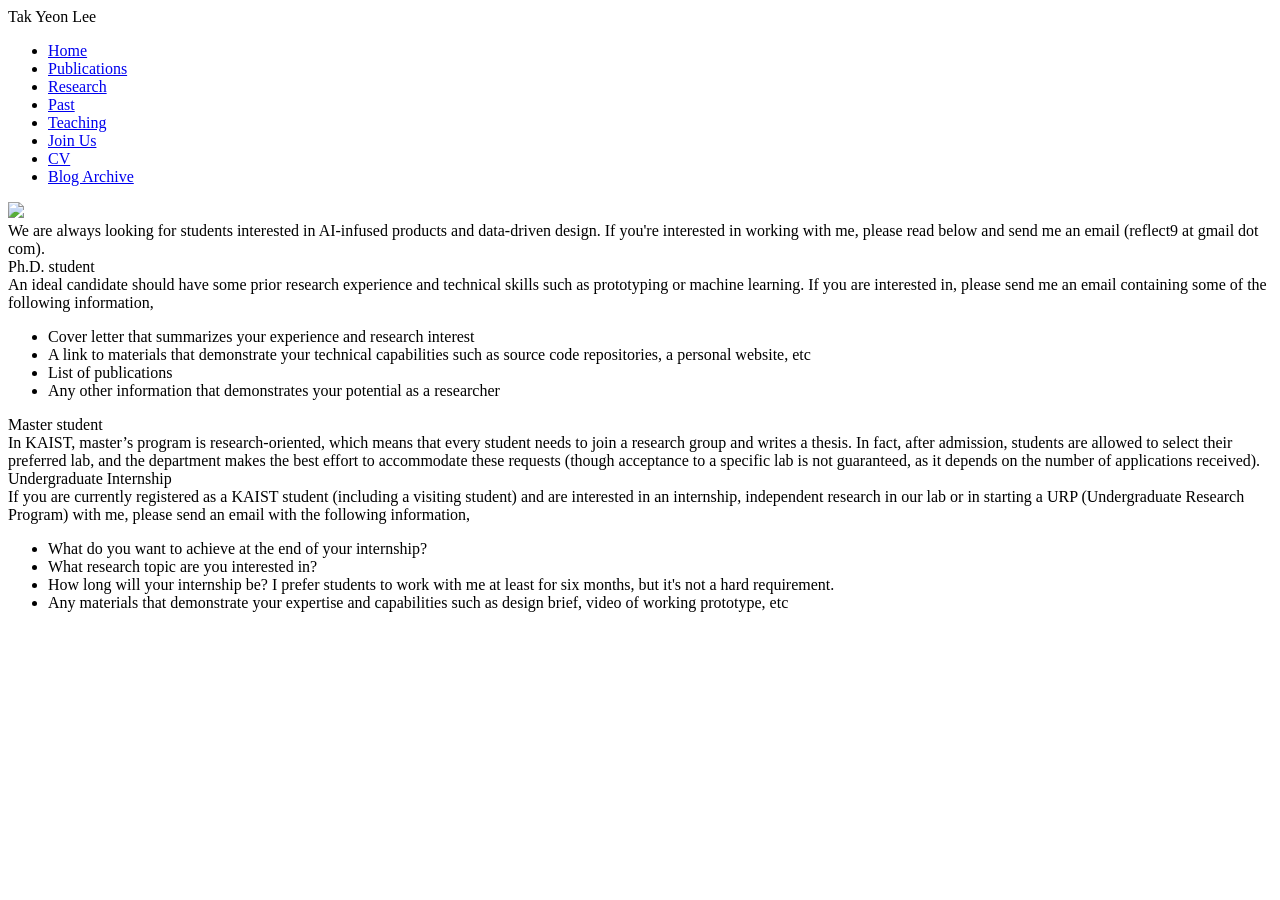
==== joinus.html @ f7e0a705 "feat: add Blog Archive link to navigation menu" ====
<!DOCTYPE html>
<html lang="en-KR">

<head>
    <meta name="description" content="Tak Yeon Lee Personal Homepage" />
    <meta charset="utf-8">
    <title>Tak Yeon Lee</title>
    <meta name="viewport" content="width=device-width, initial-scale=1">
    <meta name="author" content="">
    <link rel="preconnect" href="https://fonts.gstatic.com">
    <link
        href="https://fonts.googleapis.com/css2?family=Roboto:ital,wght@0,100;0,300;0,400;0,500;0,700;0,900;1,100;1,300;1,400;1,500;1,700;1,900&display=swap"
        rel="stylesheet">
    <link rel="stylesheet" href="css/style.css">
    <script src="index.js"></script>
</head>

<body>

    <div class="container">
        <div class="left-panel">
            <div class="left-panel-inner">
                <div class="title">
                    <div class="fullname">
                        Tak Yeon Lee
                    </div>
                </div>
                <div class="nav">
                    <ul>
                        <li><a href="index.html">Home</a></li>
                        <li><a href="publications.html">Publications</a></li>
                        <li><a href="research.html">Research</a></li>
                        <li><a href="past.html">Past</a></li>
                        <li><a href="teaching.html">Teaching</a></li>
                        <li><a href="joinus.html">Join Us</a></li>
                        <li><a href="data/resume.pdf" target=_blank>CV</a></li>
                        <li><a href="https://tylee-archive.web.app" target="_blank">Blog Archive</a></li>
                    </ul>
                </div>
                <div class="profile">
                    <img src="images/takroha.jpg" />
                </div>
            </div>
        </div>
        <div class="mid-panel joinus">
            <div class="introduction">
                We are always looking for students interested in AI-infused products and data-driven design. If you're interested in working with me, please read below and send me an email (reflect9 at gmail dot com).
            </div>
            <div class="section">
                <div class="title">
                    Ph.D. student
                </div>
                <div class="content">
                    An ideal candidate should have some prior research experience and technical skills such as prototyping or machine learning. If you are interested in, please send me an email containing some of the following information, 
                </div>
                <ul class="with-bullets">
                    <li>Cover letter that summarizes your experience and research interest</li>
                    <li>A link to materials that demonstrate your technical capabilities such as source code repositories, a personal website, etc</li>
                    <li>List of publications</li>
                    <li>Any other information that demonstrates your potential as a researcher</li>
                </ul>
            </div>
            <div class="section">
                <div class="title">
                    Master student
                </div>
                <div class="content">
                    In KAIST, master’s program is research-oriented, which means that every student needs to join a research group and writes a thesis. In fact, after admission, students are allowed to select their preferred lab, and the department makes the best effort to accommodate these requests (though acceptance to a specific lab is not guaranteed, as it depends on the number of applications received). 
                </div>
            </div>
            <div class="section">
                <div class="title">
                    Undergraduate Internship
                </div>
                <div class="content">
                    If you are currently registered as a KAIST student (including a visiting student) and are interested in an internship, independent research in our lab or in starting a URP (Undergraduate Research Program) with me, please send an email with the following information, 
                    <ul class="with-bullets">
                        <li>What do you want to achieve at the end of your internship?</li>
                        <li>What research topic are you interested in?</li>
                        <li>How long will your internship be? I prefer students to work with me at least for six months, but it's not a hard requirement.</li>
                        <li>Any materials that demonstrate your expertise and capabilities such as design brief, video of working prototype, etc</li>
                    </ul>
                </div>
            </div>
        </div>
    </div>
</body>
</html>
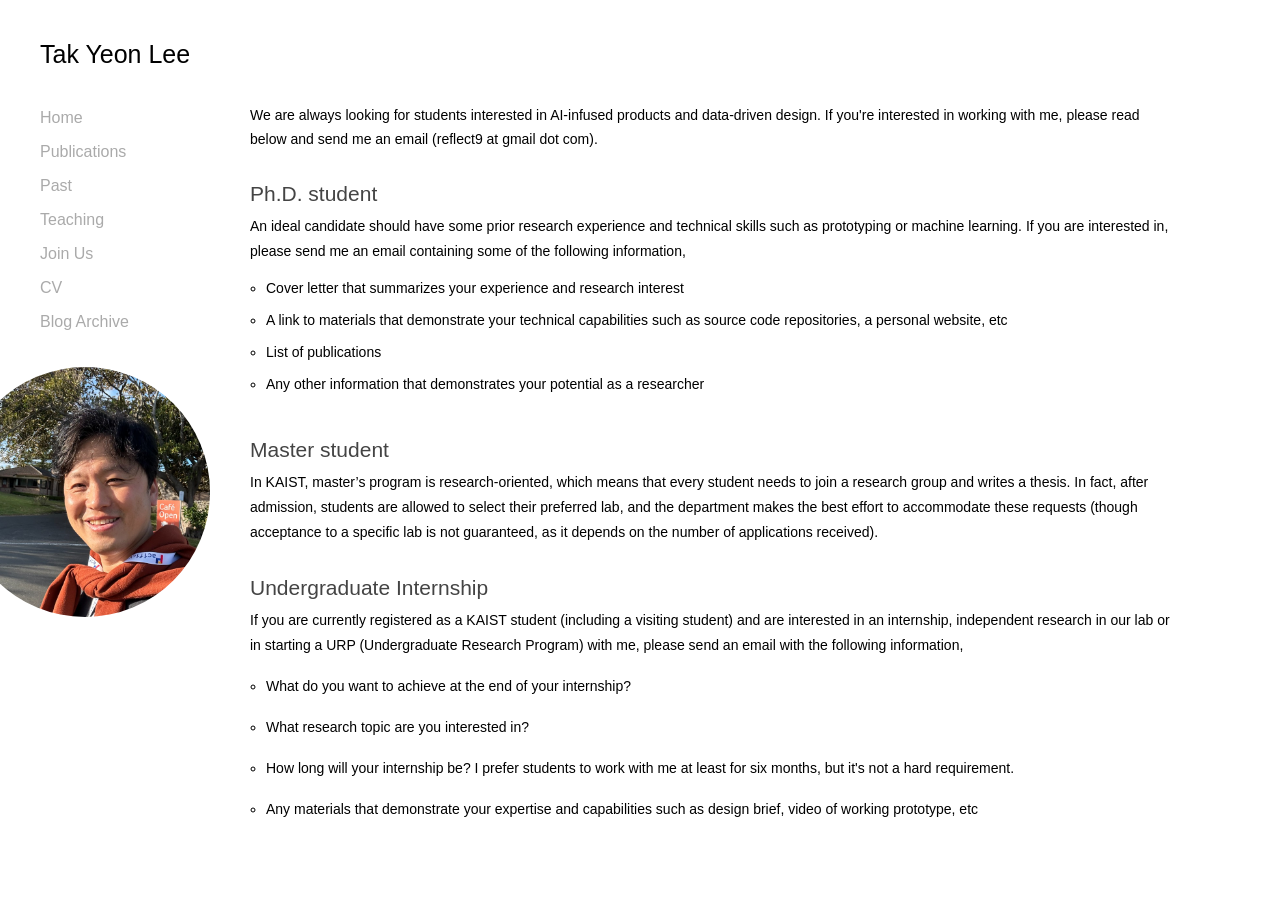
==== commit 263df2f1: "Remove Research navigation and update KAIST teaching links" ====
--- a/joinus.html
+++ b/joinus.html
@@ -29,7 +29,6 @@
                     <ul>
                         <li><a href="index.html">Home</a></li>
                         <li><a href="publications.html">Publications</a></li>
-                        <li><a href="research.html">Research</a></li>
                         <li><a href="past.html">Past</a></li>
                         <li><a href="teaching.html">Teaching</a></li>
                         <li><a href="joinus.html">Join Us</a></li>
--- a/css/style.css
+++ b/css/style.css
@@ -0,0 +1,245 @@
+body {
+  font-size: 12px;
+  font-family: 'Roboto', sans-serif;
+  width: 100%;
+  margin: 0;
+  overflow-x: hidden;
+}
+a {
+  color: #aaa;
+  text-decoration: none;
+  font-weight: 400;
+}
+a:hover {
+  color: #222;
+}
+.container {
+  overflow-x: hidden;
+  box-sizing: content-box;
+  width: 100%;
+  display: flex;
+  flex-direction: row;
+}
+.container .left-panel {
+  flex: 0 0 240px;
+  padding: 40px;
+  box-sizing: border-box;
+}
+.container .left-panel .left-panel-inner .title {
+  font-size: 25px;
+  padding-bottom: 40px;
+}
+.container .left-panel .left-panel-inner .title .fullname {
+  font-weight: 500;
+}
+.container .left-panel .left-panel-inner .nav {
+  padding-bottom: 20px;
+}
+.container .left-panel .left-panel-inner .nav ul {
+  margin: 0;
+  padding: 0;
+  list-style: none;
+}
+.container .left-panel .left-panel-inner .nav ul li {
+  list-style: none;
+  padding-bottom: 16px;
+}
+.container .left-panel .left-panel-inner .nav ul li a {
+  font-size: 16px;
+}
+.container .left-panel .left-panel-inner .profile img {
+  width: 250px;
+  height: 250px;
+  border-radius: 50%;
+  margin-left: -80px;
+  object-fit: cover;
+}
+.container .mid-panel {
+  flex: 1 1 0;
+  box-sizing: border-box;
+  padding: 104px 100px 40px 0;
+}
+.container .mid-panel .introduction {
+  font-size: 14px;
+  line-height: 1.7em;
+}
+.container .mid-panel .introduction a {
+  color: #2197ce;
+  font-weight: 500;
+}
+.container .mid-panel .section:first-child {
+  padding-top: 0;
+}
+.container .mid-panel .section {
+  padding-top: 30px;
+}
+.container .mid-panel .section .title {
+  font-size: 21px;
+  color: #444;
+  margin-bottom: 8px;
+}
+.container .mid-panel .section .content {
+  font-size: 14px;
+  line-height: 1.8em;
+}
+.container .mid-panel .section .content a {
+  color: #2197ce;
+  font-weight: 500;
+}
+.container .mid-panel .section ul {
+  margin: 0;
+  padding: 0;
+}
+.container .mid-panel .section ul li {
+  margin-top: 16px;
+  list-style: none;
+  font-size: 14px;
+}
+.container .mid-panel .section ul li .date {
+  display: inline-block;
+  margin-right: 8px;
+  font-weight: 600;
+  color: #aaa;
+}
+.container .mid-panel .section ul li .description {
+  display: inline-block;
+}
+.container .mid-panel .section ul.with-bullets {
+  margin: 16px;
+  padding: 0;
+}
+.container .mid-panel .section ul.with-bullets li {
+  list-style-type: circle;
+}
+.container .publications .bib-item .title {
+  display: inline-block;
+  font-size: 16px;
+  font-weight: 700;
+  color: #555;
+}
+.container .publications .bib-item .title .tag {
+  display: inline-block;
+  border-radius: 4px;
+  vertical-align: middle;
+  border: 1px solid #2197ce;
+  color: #2197ce;
+  font-size: 10px;
+  font-weight: 400;
+  margin-left: 8px;
+  padding: 1px 3px;
+}
+.container .publications .bib-item .authors {
+  display: block;
+  font-weight: 300;
+  font-size: 12px;
+  color: #222;
+}
+.container .publications .bib-item .authors em {
+  font-style: normal;
+  font-weight: 500;
+}
+.container .publications .bib-item .description {
+  display: block;
+  font-weight: 300;
+  font-size: 12px;
+  font-style: italic;
+  color: #222;
+}
+.container .project_container .project {
+  position: relative;
+  float: left;
+  width: 500px;
+  max-width: 100%;
+  height: auto;
+  padding: 5px;
+  margin: 0px 35px 20px 0px;
+  background-color: #fff;
+  display: flex;
+  flex-direction: row;
+}
+.container .project_container .project .pr_image {
+  flex: 0 0 200px;
+  width: 200px;
+  height: 130px;
+  background-repeat: no-repeat;
+  background-position: center;
+  background-size: cover;
+}
+.container .project_container .project .pr_desc {
+  flex: 1 1 auto;
+  padding: 0 0 0 16px;
+  background-color: #fff;
+  color: #000;
+  z-index: 5;
+}
+.container .project_container .project .pr_title {
+  margin: 0px;
+  font-size: 17px;
+  font-weight: 450;
+  cursor: pointer;
+}
+.container .project_container .project .pr_title a {
+  text-decoration: none;
+  color: inherit;
+}
+.container .project_container .project .pr_title .pr_date {
+  margin-left: 8px;
+  font-size: 12px;
+  font-weight: 300;
+  font-style: italic;
+}
+.container .project_container .project .pr_subtitle {
+  margin-top: 2px;
+  font-size: 13px;
+  font-weight: 400;
+  line-height: 1.6em;
+}
+.container .project_container .project .pr_attachments {
+  margin-top: 6px;
+}
+.container .project_container .project .pr_attachments a {
+  margin-right: 5px;
+  font-size: 10px;
+  font-weight: 500;
+  color: #fff;
+  text-transform: uppercase;
+  padding: 2px 5px 2px 5px;
+  background-color: #bbb;
+  border-radius: 2px;
+}
+iframe.googleCalendar {
+  margin-top: 20px;
+  width: 100%;
+  height: 600px;
+  max-width: 800px;
+}
+@media screen and (max-width: 800px) {
+  .container {
+    width: 100%;
+    display: block;
+    flex: none;
+  }
+  .container .left-panel {
+    display: block;
+    width: 100%;
+    padding-bottom: 0px;
+  }
+  .container .left-panel div.nav ul li {
+    display: inline-block;
+    margin-right: 30px;
+  }
+  .container .left-panel .profile {
+    position: absolute;
+    top: 30px;
+    right: 20px;
+  }
+  .container .left-panel .profile img {
+    width: 60px !important;
+    height: 60px !important;
+  }
+  .container .mid-panel {
+    display: block;
+    width: 100%;
+    padding: 0px 100px 40px 40px;
+  }
+}
